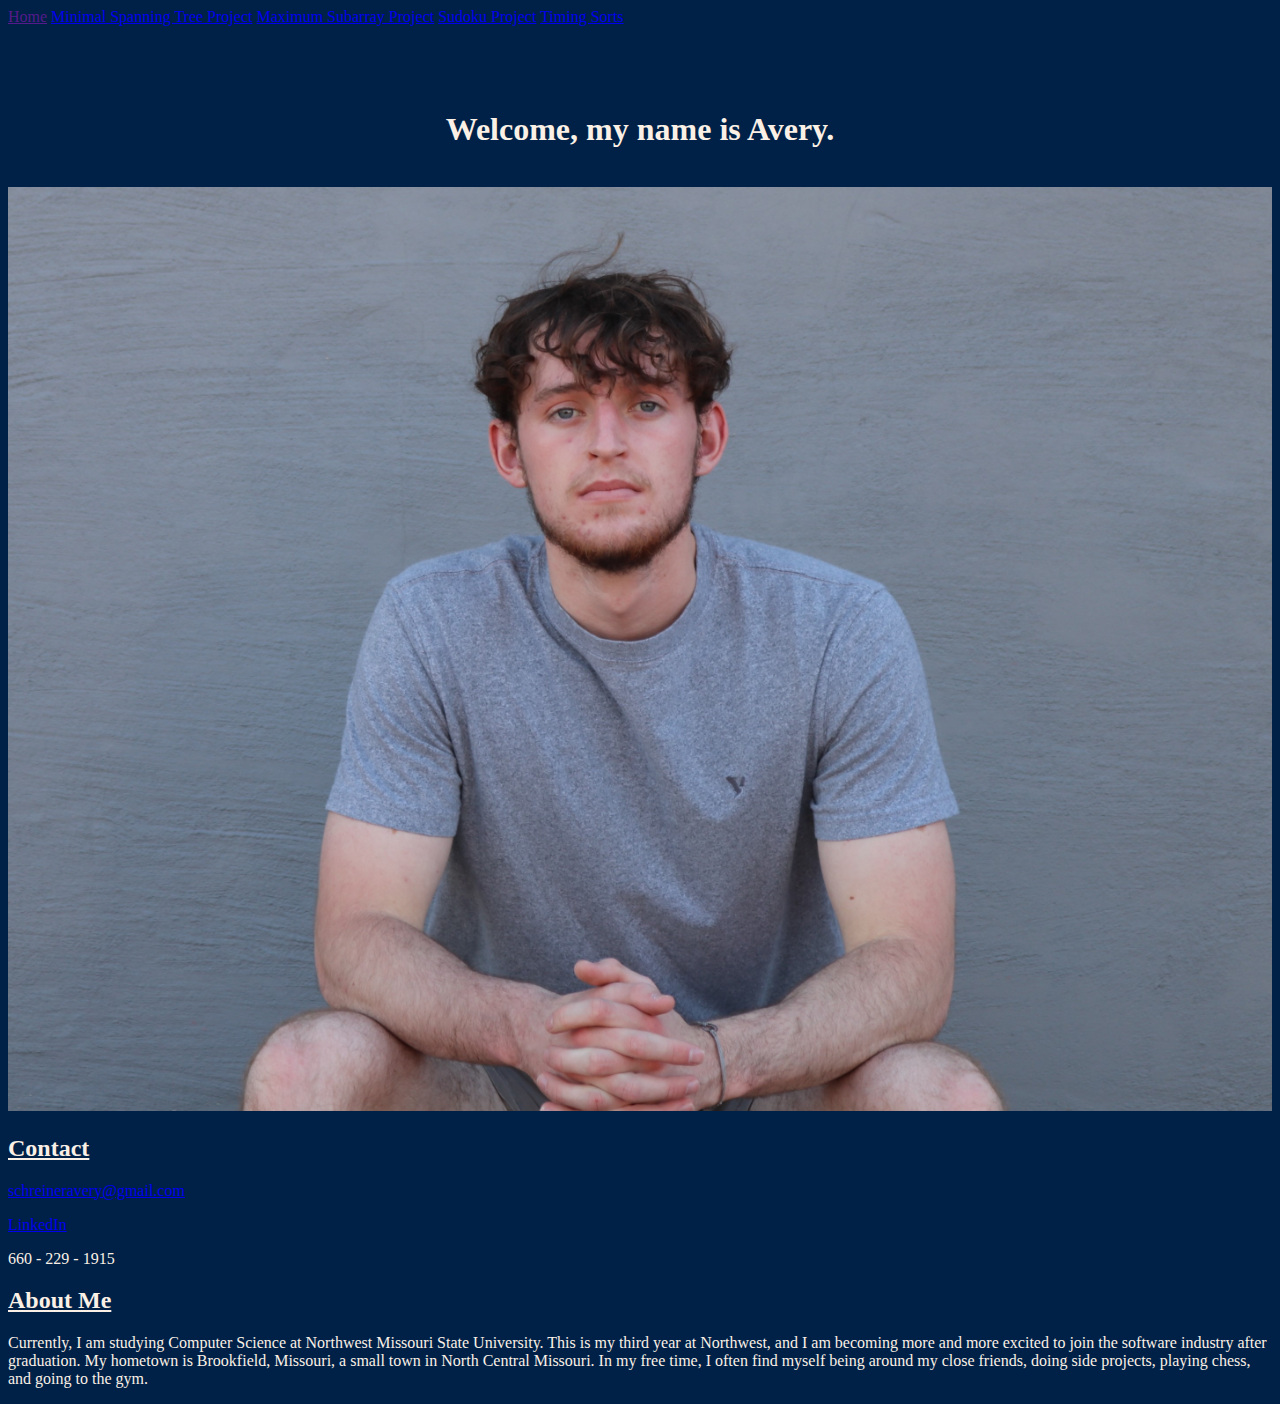
==== index.html @ 9f5796fd "img path update" ====
<!DOCTYPE html>
<html lang = "en">
    <head>
        <!--name of tab-->
        <title>Avery's Portfolio</title>

        <!--required for proper behavior on mobile devices-->
        <meta name="viewport" content="width=device-width, initial-scale=1">

        <!--bootstrap css-->
        <link href="https://cdn.jsdelivr.net/npm/bootstrap@5.2.2/dist/css/bootstrap.min.css"
        rel="stylesheet" 
        integrity="sha384-Zenh87qX5JnK2Jl0vWa8Ck2rdkQ2Bzep5IDxbcnCeuOxjzrPF/et3URy9Bv1WTRi"
        crossorigin="anonymous">

        <!--our css file-->
        <link rel="stylesheet" type="text/css" href="style.css"/>

        <!--favicon-->
        <link rel="icon" href="https://cdn.dribbble.com/users/132857/screenshots/2585122/as-logo.png">
    </head>
    <body>
        <!--navbar-->
        <nav class="navbar navbar-dark sticky-top bg-dark">
            <div class="container-fluid">
              <a class="navbar-brand" href="">Home</a>   
              <a class="navbar-brand" href="html/mst.html">Minimal Spanning Tree Project</a>
              <a class="navbar-brand" href="html/msa.html">Maximum Subarray Project</a>
              <a class="navbar-brand" href="html/sudoku.html">Sudoku Project</a>
              <a class="navbar-brand" href="html/sorts.html">Timing Sorts</a>
            </div>
        </nav>

        <!--homepage-->
        <h1>Welcome, my name is Avery.</h1><br>
        <div class="container text-center">
            <div class="row align-items-start">
                <div class="col">
                    <img src="img/selfpic.JPG" width="100%">
                </div>
                <div class="col">
                    <h2>Contact</h2>
                    <p><a href="mailto:schreineravery@gmail.com" target="_blank" rel="noopener noreferrer">schreineravery@gmail.com</a></p>
                    <p><a href="https://www.linkedin.com/in/avery-schreiner-84978224b/" target="_blank" rel="noopener noreferrer">LinkedIn</a></p>
                    <p>660 - 229 - 1915</p>
                    <!--maybe include a nice picture of self here-->
                </div>
               <div class="col">
                    <h2>About Me</h2>
                    <p>
                        Currently, I am  studying Computer Science at Northwest Missouri State University. 
                        This is my third year at Northwest, and I am becoming more and more excited to join the 
                        software industry after graduation. My hometown is Brookfield, Missouri, a small 
                        town in North Central Missouri. In my free time, I often find myself being around my 
                        close friends, doing side projects, playing chess, and going to the gym. 
                    </p>
                </div>
            </div>
        </div>

        <!--bootstrap js-->
        <script src="https://cdn.jsdelivr.net/npm/bootstrap@5.2.2/dist/js/bootstrap.bundle.min.js" 
        integrity="sha384-OERcA2EqjJCMA+/3y+gxIOqMEjwtxJY7qPCqsdltbNJuaOe923+mo//f6V8Qbsw3" 
        crossorigin="anonymous"></script>
    </body>
</html>
---- style.css ----
body{
    font-family: Georgia, 'Times New Roman', Times, serif;
    background-color: #002147;
    color: #faf0e6;
}

h1{
    text-align: center; 
    vertical-align: text-top;
    padding-top: 5%;
    size: 60em;
}

h2{
    color: #faf0e6;
    text-decoration: underline;
    size: 20em
}

hr{
    text-align: center;
    width: 100%;
    color: #faf0e6;
}
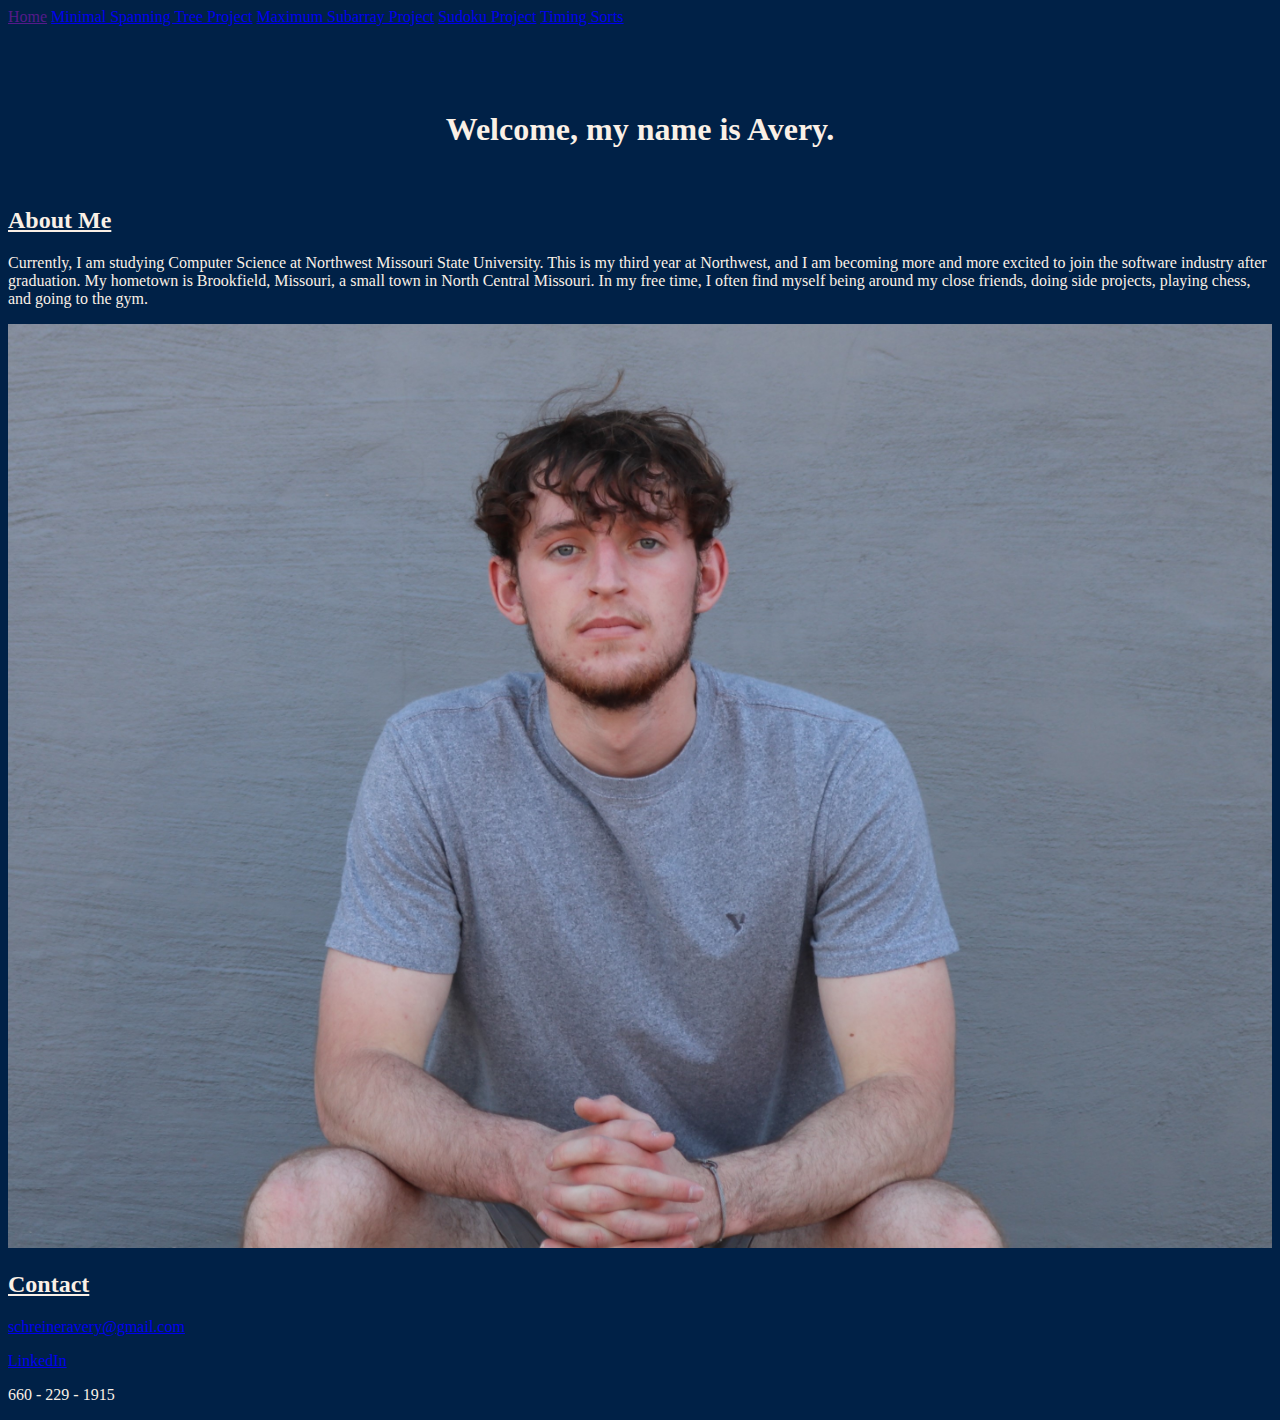
==== commit 9a252fbc: "adjusted order" ====
--- a/index.html
+++ b/index.html
@@ -36,6 +36,16 @@
         <div class="container text-center">
             <div class="row align-items-start">
                 <div class="col">
+                    <h2>About Me</h2>
+                    <p>
+                        Currently, I am  studying Computer Science at Northwest Missouri State University. 
+                        This is my third year at Northwest, and I am becoming more and more excited to join the 
+                        software industry after graduation. My hometown is Brookfield, Missouri, a small 
+                        town in North Central Missouri. In my free time, I often find myself being around my 
+                        close friends, doing side projects, playing chess, and going to the gym. 
+                    </p>
+                </div>
+                <div class="col">
                     <img src="img/selfpic.JPG" width="100%">
                 </div>
                 <div class="col">
@@ -44,16 +54,6 @@
                     <p><a href="https://www.linkedin.com/in/avery-schreiner-84978224b/" target="_blank" rel="noopener noreferrer">LinkedIn</a></p>
                     <p>660 - 229 - 1915</p>
                     <!--maybe include a nice picture of self here-->
-                </div>
-               <div class="col">
-                    <h2>About Me</h2>
-                    <p>
-                        Currently, I am  studying Computer Science at Northwest Missouri State University. 
-                        This is my third year at Northwest, and I am becoming more and more excited to join the 
-                        software industry after graduation. My hometown is Brookfield, Missouri, a small 
-                        town in North Central Missouri. In my free time, I often find myself being around my 
-                        close friends, doing side projects, playing chess, and going to the gym. 
-                    </p>
                 </div>
             </div>
         </div>
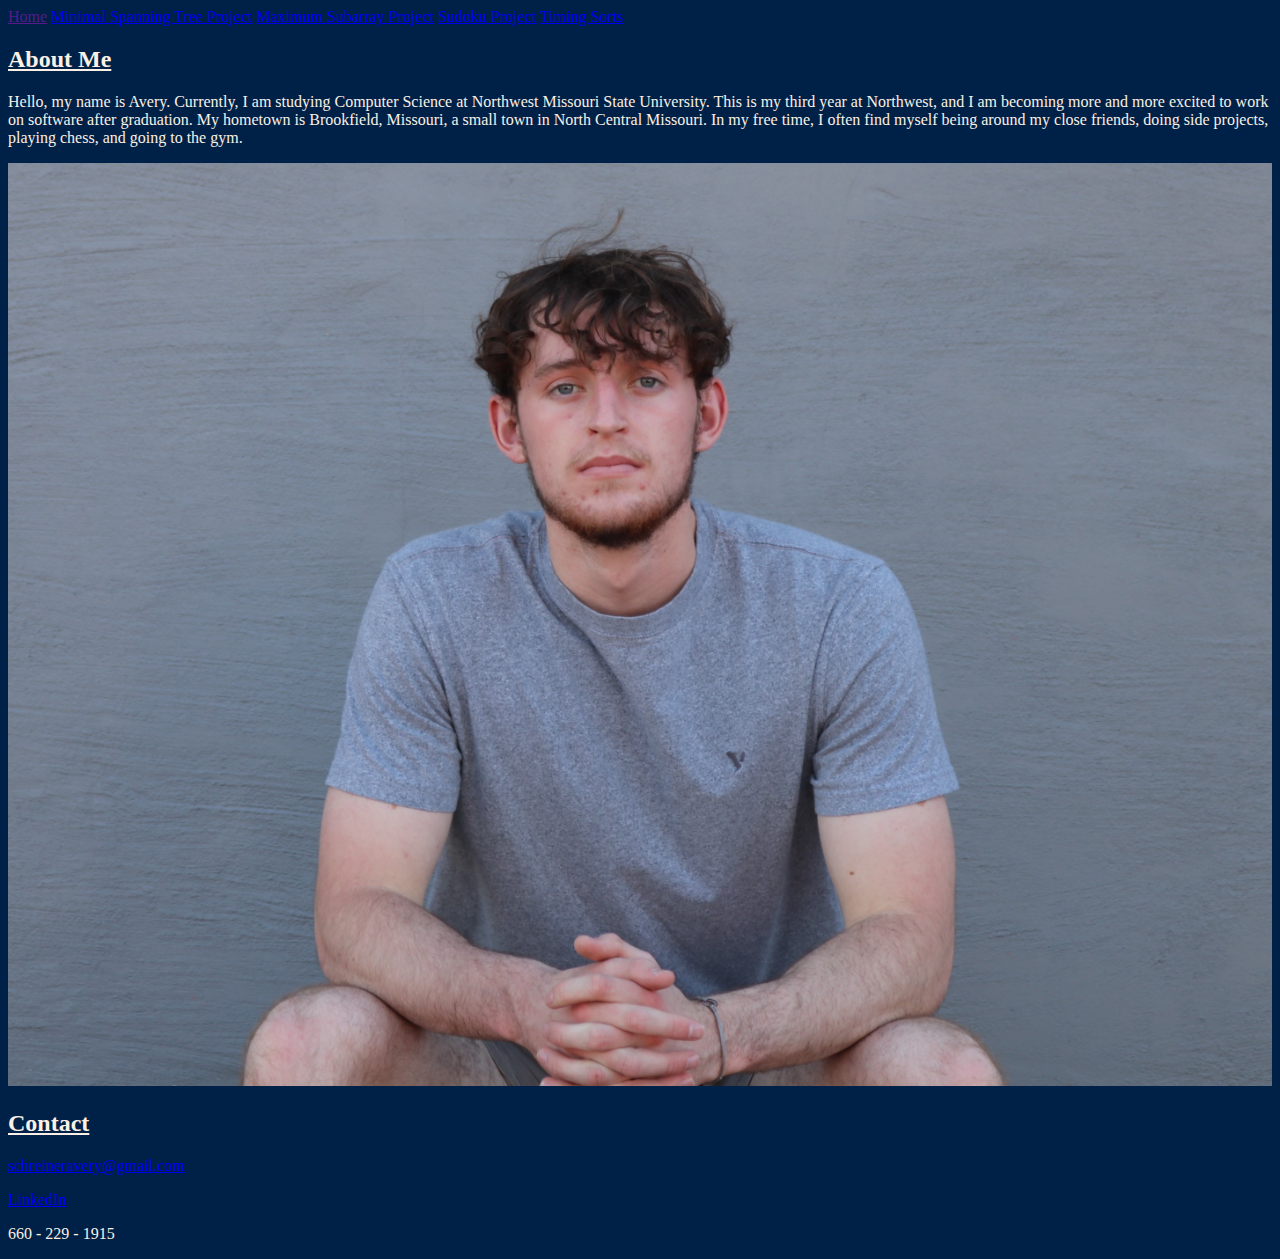
==== commit bfde89bf: "put name in about me, deleted welcome" ====
--- a/index.html
+++ b/index.html
@@ -32,15 +32,14 @@
         </nav>
 
         <!--homepage-->
-        <h1>Welcome, my name is Avery.</h1><br>
         <div class="container text-center">
             <div class="row align-items-start">
                 <div class="col">
                     <h2>About Me</h2>
                     <p>
-                        Currently, I am  studying Computer Science at Northwest Missouri State University. 
-                        This is my third year at Northwest, and I am becoming more and more excited to join the 
-                        software industry after graduation. My hometown is Brookfield, Missouri, a small 
+                        Hello, my name is Avery. Currently, I am  studying Computer Science at Northwest Missouri State University. 
+                        This is my third year at Northwest, and I am becoming more and more excited to work on
+                        software after graduation. My hometown is Brookfield, Missouri, a small 
                         town in North Central Missouri. In my free time, I often find myself being around my 
                         close friends, doing side projects, playing chess, and going to the gym. 
                     </p>
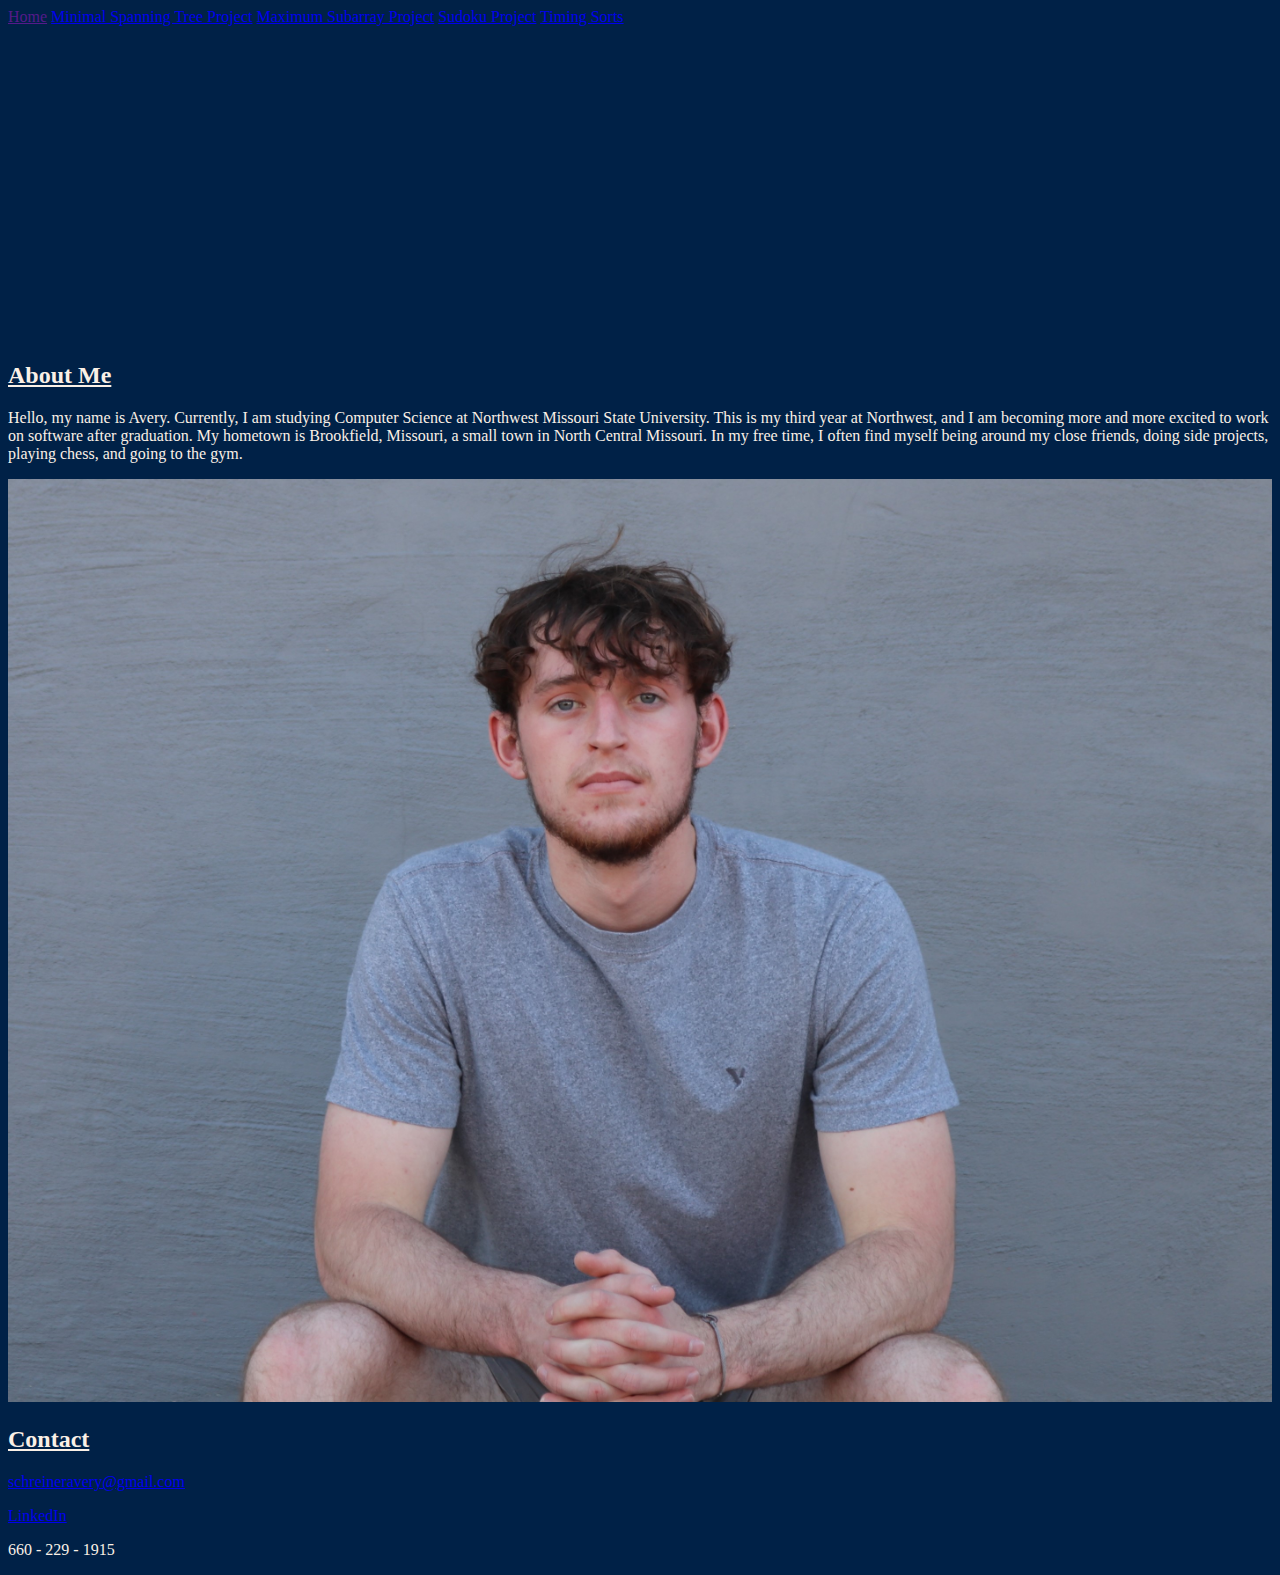
==== commit 8ff7e1cc: "padding on top" ====
--- a/index.html
+++ b/index.html
@@ -32,7 +32,8 @@
         </nav>
 
         <!--homepage-->
-        <div class="container text-center">
+
+        <div class="container text-center" style="padding-top: 25%">
             <div class="row align-items-start">
                 <div class="col">
                     <h2>About Me</h2>
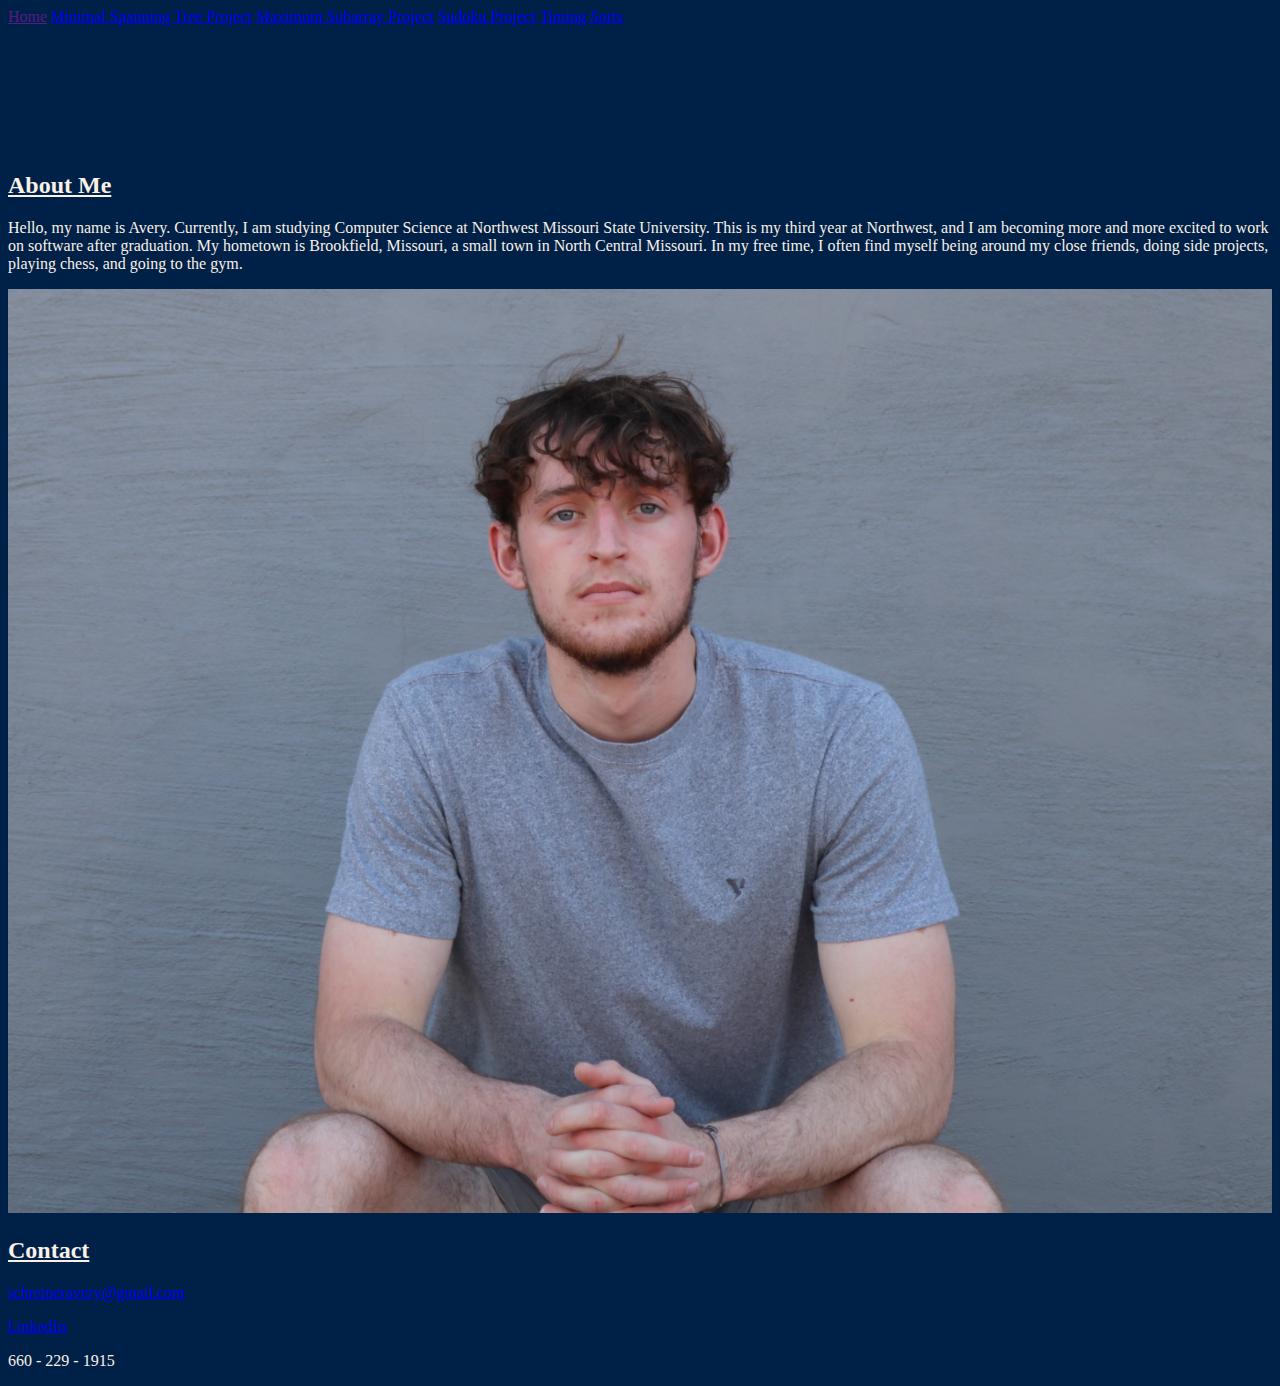
==== commit cef4961c: "less padding" ====
--- a/index.html
+++ b/index.html
@@ -33,7 +33,7 @@
 
         <!--homepage-->
 
-        <div class="container text-center" style="padding-top: 25%">
+        <div class="container text-center" style="padding-top: 10%">
             <div class="row align-items-start">
                 <div class="col">
                     <h2>About Me</h2>
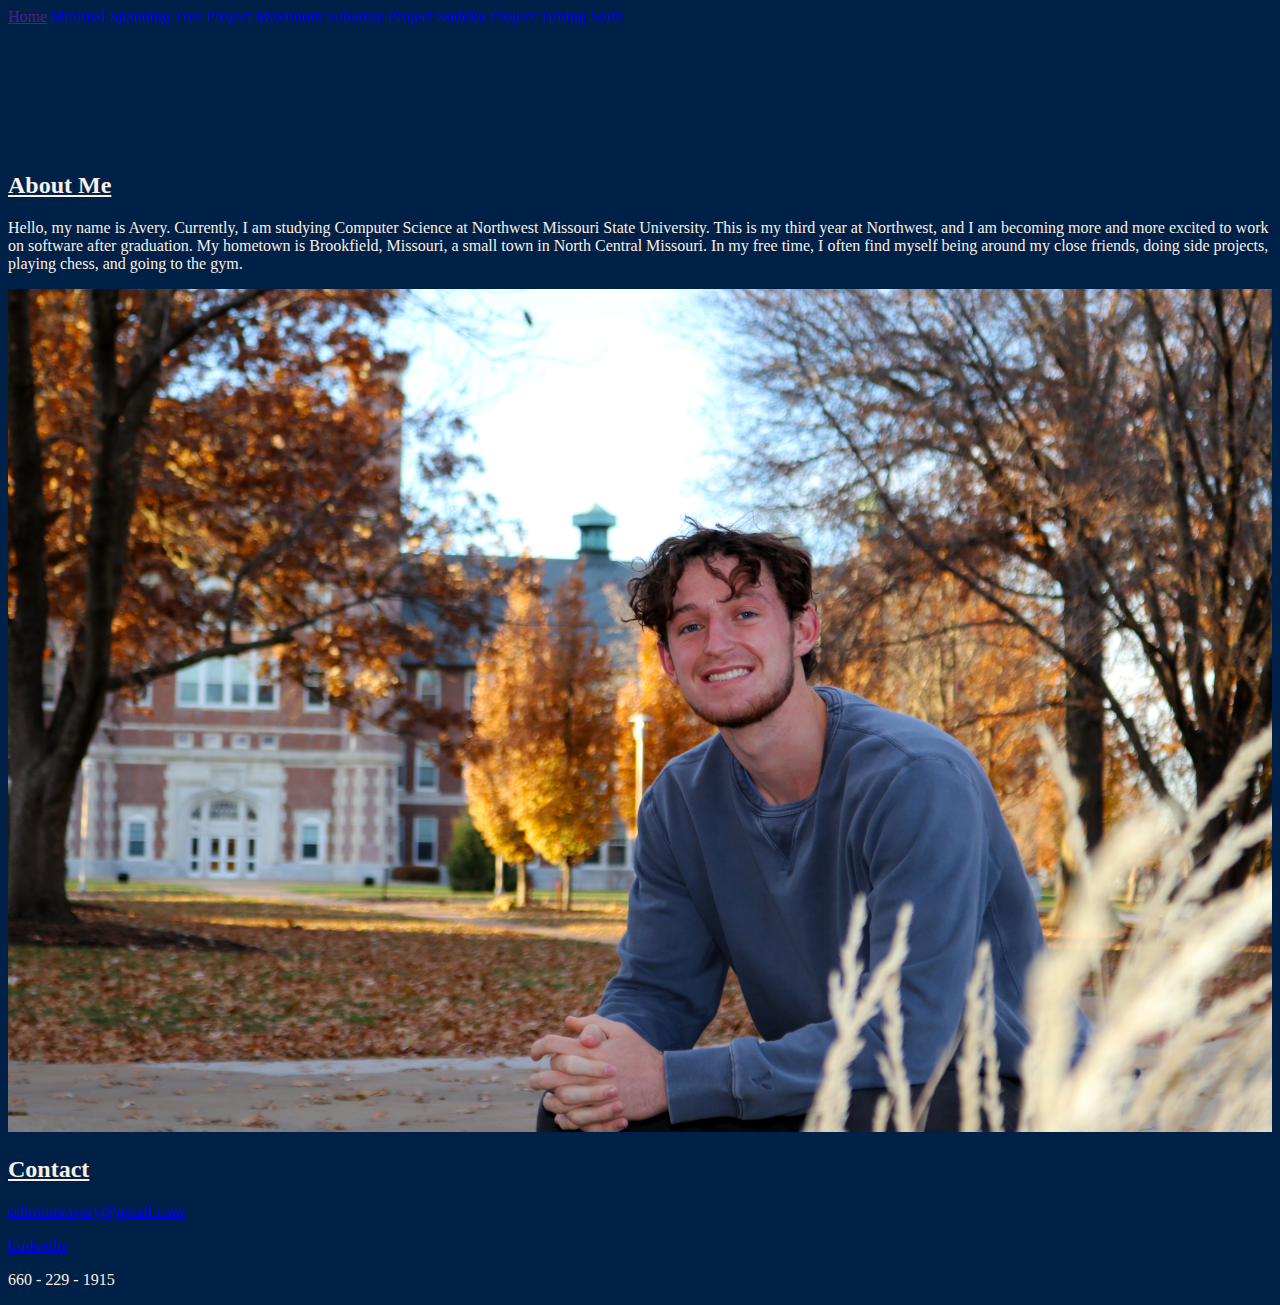
==== commit e3e25111: "new pic" ====
--- a/index.html
+++ b/index.html
@@ -46,7 +46,7 @@
                     </p>
                 </div>
                 <div class="col">
-                    <img src="img/selfpic.JPG" width="100%">
+                    <img src="img/belltowerPic.jpg" width="100%">
                 </div>
                 <div class="col">
                     <h2>Contact</h2>
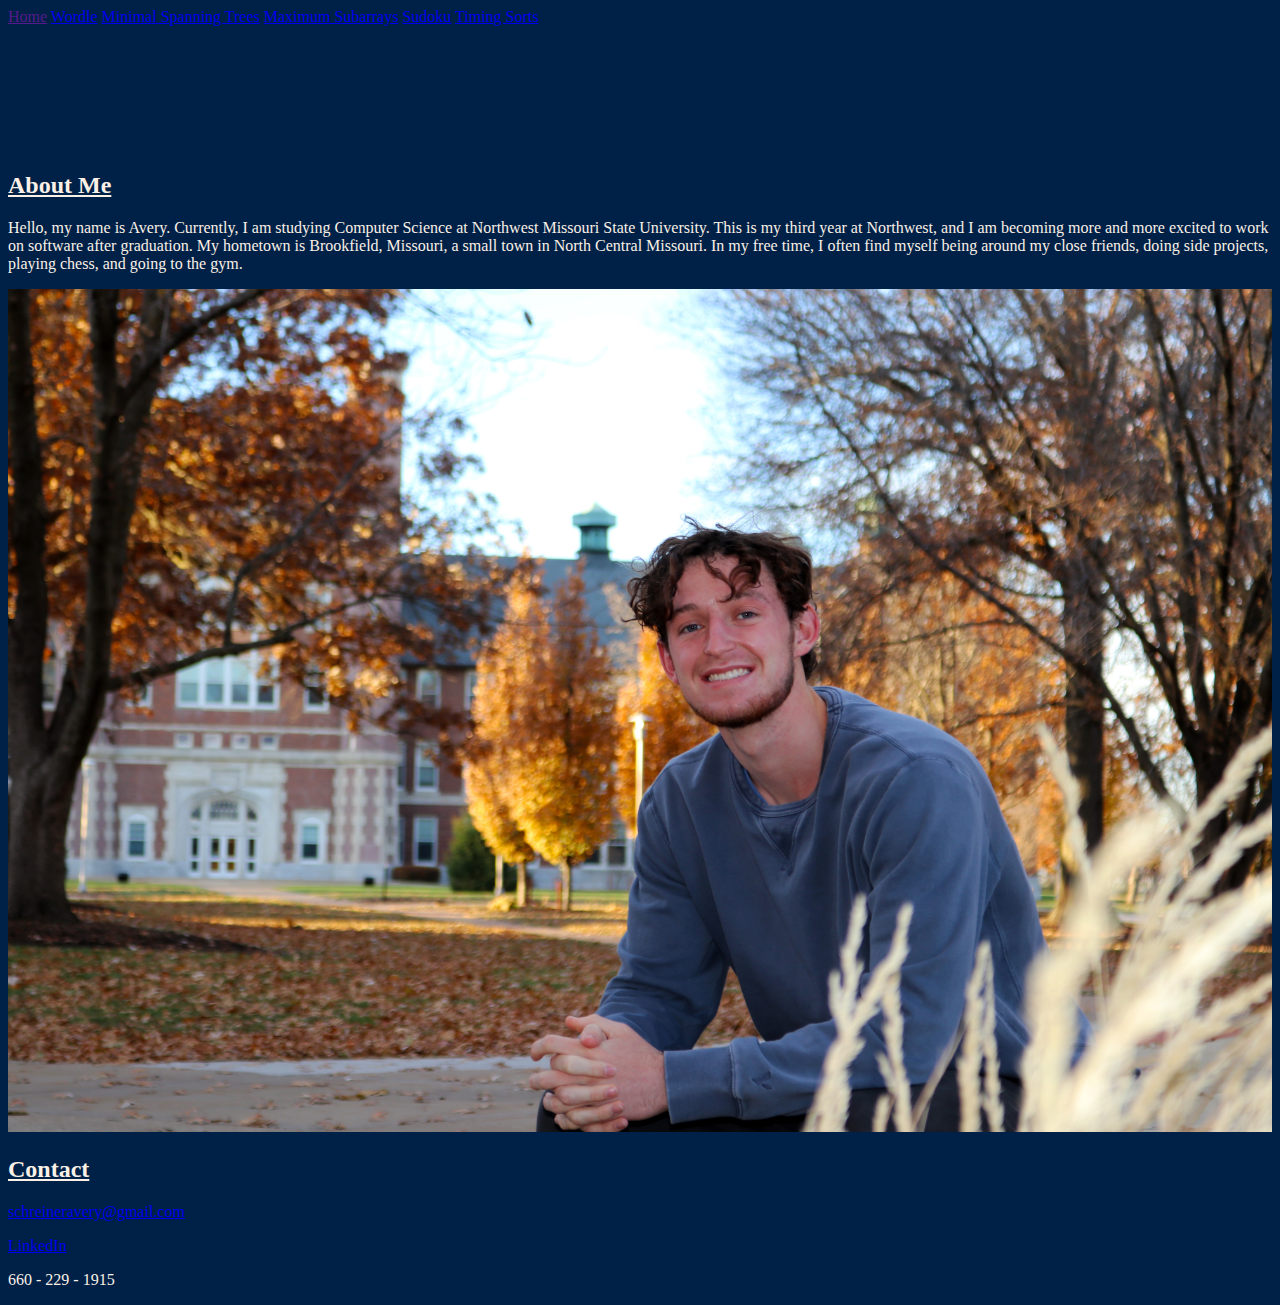
==== commit 174c3058: "add wordle project and edit nav bars" ====
--- a/index.html
+++ b/index.html
@@ -23,10 +23,11 @@
         <!--navbar-->
         <nav class="navbar navbar-dark sticky-top bg-dark">
             <div class="container-fluid">
-              <a class="navbar-brand" href="">Home</a>   
-              <a class="navbar-brand" href="html/mst.html">Minimal Spanning Tree Project</a>
-              <a class="navbar-brand" href="html/msa.html">Maximum Subarray Project</a>
-              <a class="navbar-brand" href="html/sudoku.html">Sudoku Project</a>
+              <a class="navbar-brand" href="">Home</a>
+              <a class="navbar-brand" href="html/wordle/wordle.html">Wordle</a>
+              <a class="navbar-brand" href="html/mst.html">Minimal Spanning Trees</a>
+              <a class="navbar-brand" href="html/msa.html">Maximum Subarrays</a>
+              <a class="navbar-brand" href="html/sudoku.html">Sudoku</a>
               <a class="navbar-brand" href="html/sorts.html">Timing Sorts</a>
             </div>
         </nav>
